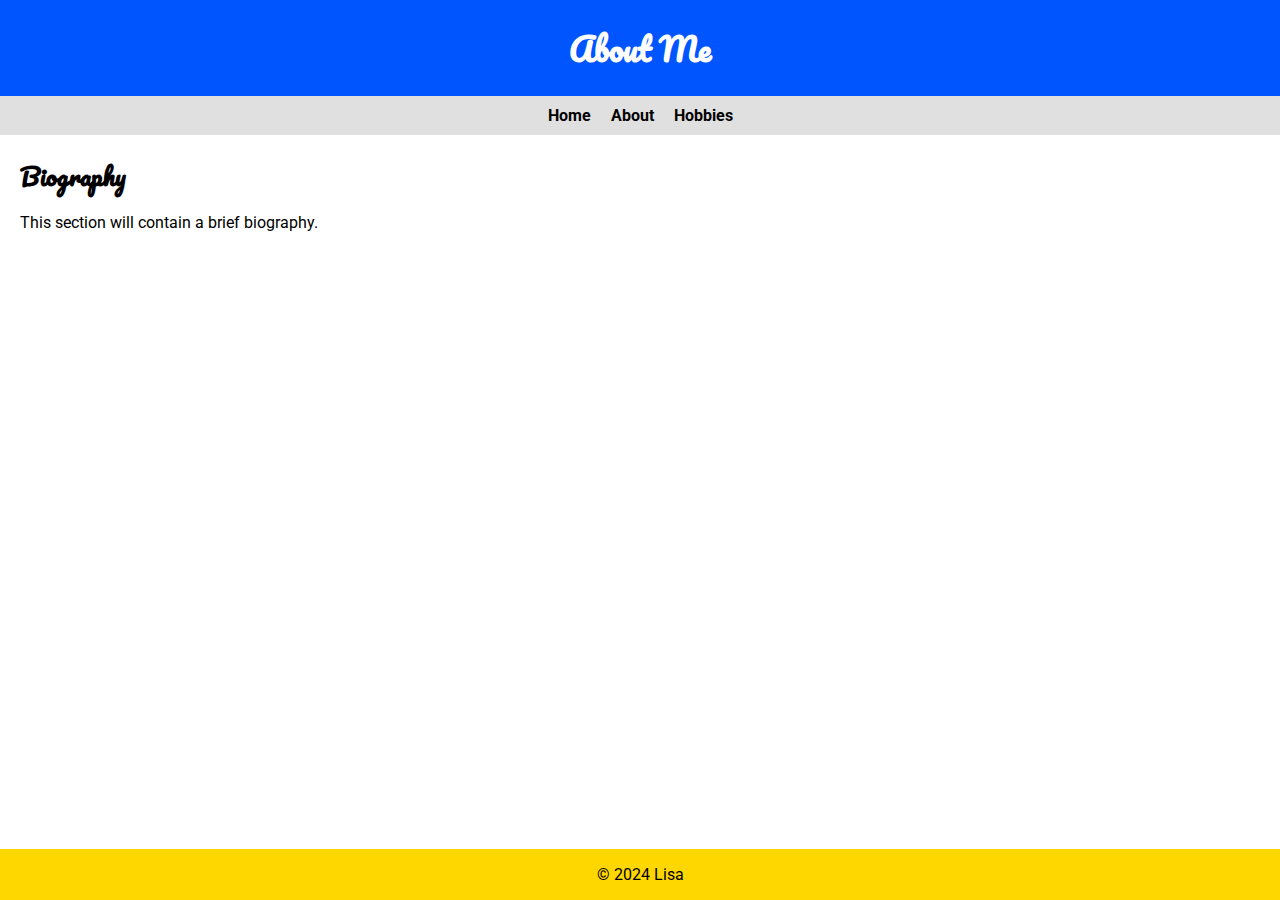
==== about.html @ a9e29b8d "setup and finished bio pages" ====
<!DOCTYPE html>
<html lang="en">
  <head>
    <meta charset="UTF-8" />
    <meta name="viewport" content="width=device-width, initial-scale=1.0" />
    <title>About Me</title>
    <link href="https://fonts.googleapis.com/css?family=Pacifico|Roboto&display=swap" rel="stylesheet">
    <link rel="stylesheet" href="css/style.css" />
  </head>
  <body>
    <div id="container">
      <header>
        <h1>About Me</h1>
      </header>
      <nav>
        <ul>
          <li><a href="index.html">Home</a></li>
          <li><a href="about.html">About</a></li>
          <li><a href="hobbies.html">Hobbies</a></li>
        </ul>
      </nav>
      <main>
        <h2>Biography</h2>
        <p>This section will contain a brief biography.</p>
      </main>
      <footer>
        <p>&copy; 2024 Lisa</p>
      </footer>
    </div>
  </body>
</html>
---- css/style.css ----
html {
  height: 100%;
}

body {
  display: flex;
  flex-direction: column;
  min-height: 100vh;
  margin: 0;
  font-family: 'Roboto', sans-serif;
  background-color: #ffffff; 
}

header {
  background-color: #0055ff; 
  color: #ffffff; 
  padding: 20px;
  text-align: center;
  font-family: 'Pacifico', cursive;
}

nav {
  display: flex;
  justify-content: center;
  padding: 10px 0;
  background-color: #e0e0e0; 
}

nav ul {
  list-style-type: none;
  padding: 0;
  margin: 0;
  display: flex;
}

nav ul li {
  margin: 0 10px;
}

a {
  text-decoration: none;
  color: #000000; 
  font-weight: bold;
}

#container {
  flex: 1;
  display: flex;
  flex-direction: column;
}

main {
  flex: 1;
  padding: 20px;
}

h1, h2, h3 {
  font-family: 'Pacifico', cursive;
  margin: 0;
}

footer {
  background-color: #ffd700;
  color: #000;
  text-align: center;
  /* padding: 10px; */
  margin-top: auto; 
  font-family: 'Roboto', sans-serif; 
}
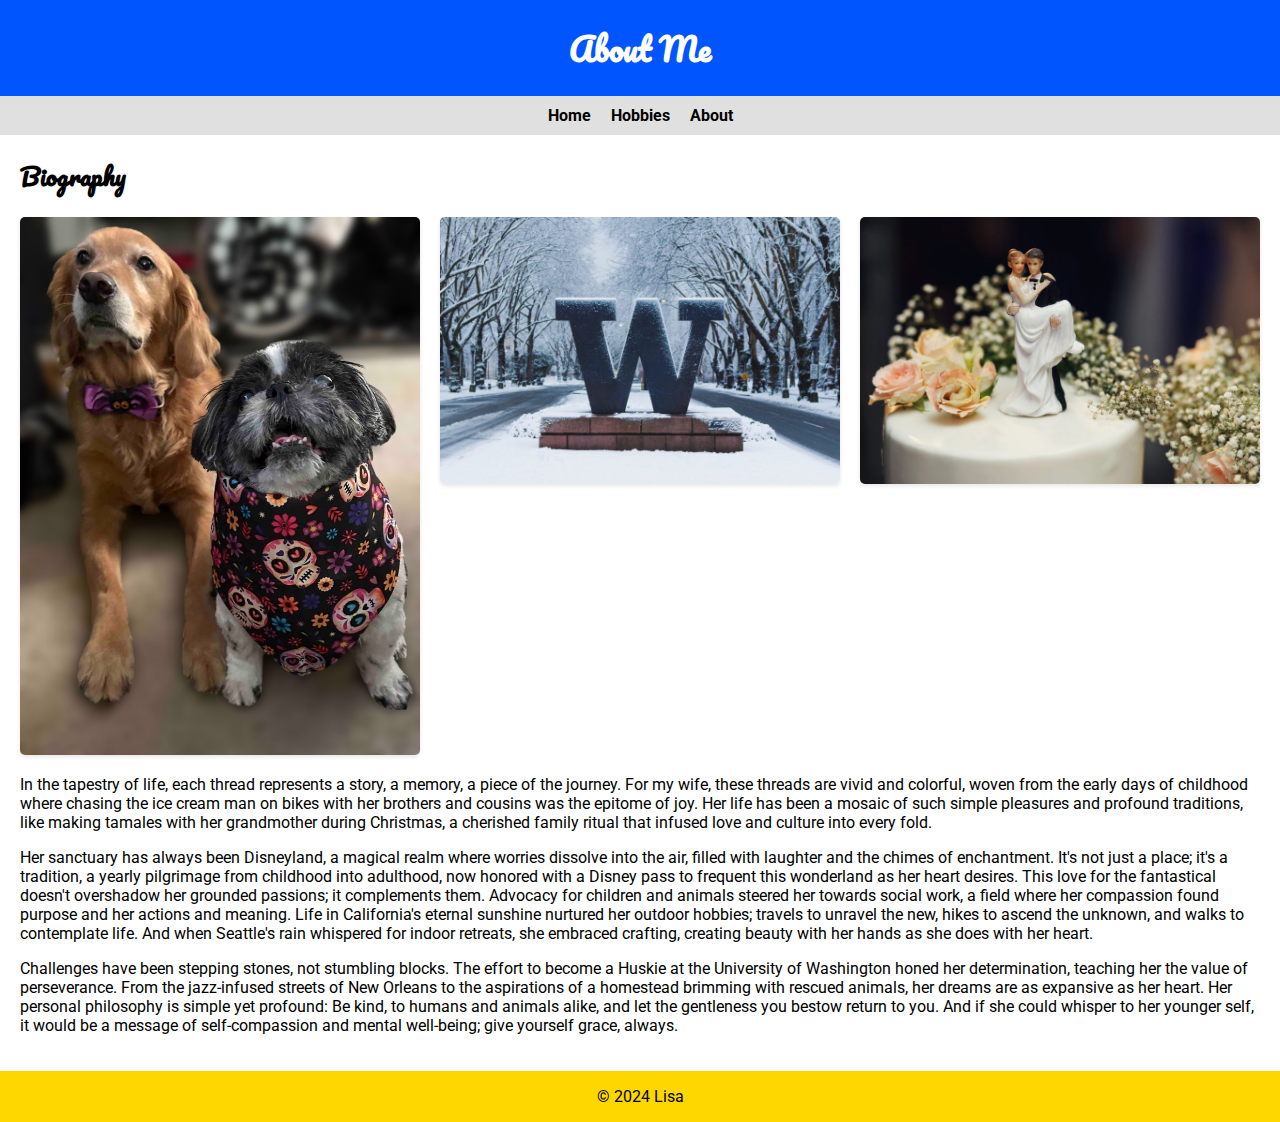
==== commit c9db2031: "added photos and some styling" ====
--- a/about.html
+++ b/about.html
@@ -4,7 +4,10 @@
     <meta charset="UTF-8" />
     <meta name="viewport" content="width=device-width, initial-scale=1.0" />
     <title>About Me</title>
-    <link href="https://fonts.googleapis.com/css?family=Pacifico|Roboto&display=swap" rel="stylesheet">
+    <link
+      href="https://fonts.googleapis.com/css?family=Pacifico|Roboto&display=swap"
+      rel="stylesheet"
+    />
     <link rel="stylesheet" href="css/style.css" />
   </head>
   <body>
@@ -15,13 +18,66 @@
       <nav>
         <ul>
           <li><a href="index.html">Home</a></li>
+          <li><a href="hobbies.html">Hobbies</a></li>
           <li><a href="about.html">About</a></li>
-          <li><a href="hobbies.html">Hobbies</a></li>
         </ul>
       </nav>
       <main>
         <h2>Biography</h2>
-        <p>This section will contain a brief biography.</p>
+        <div class="image-gallery">
+          <img
+            src="assets/accomplishments/buttheads.jpg"
+            alt="Dogs"
+            class="about-image"
+          />
+          <img
+            src="assets/accomplishments/uw.jpeg"
+            alt="University of Washington"
+            class="about-image"
+          />
+          <img
+            src="assets/accomplishments/weddingcake.jpeg"
+            alt="Wedding Cake"
+            class="about-image"
+          />
+        </div>
+        <p>
+          In the tapestry of life, each thread represents a story, a memory, a
+          piece of the journey. For my wife, these threads are vivid and
+          colorful, woven from the early days of childhood where chasing the ice
+          cream man on bikes with her brothers and cousins was the epitome of
+          joy. Her life has been a mosaic of such simple pleasures and profound
+          traditions, like making tamales with her grandmother during Christmas,
+          a cherished family ritual that infused love and culture into every
+          fold.
+        </p>
+        <p>
+          Her sanctuary has always been Disneyland, a magical realm where
+          worries dissolve into the air, filled with laughter and the chimes of
+          enchantment. It's not just a place; it's a tradition, a yearly
+          pilgrimage from childhood into adulthood, now honored with a Disney
+          pass to frequent this wonderland as her heart desires. This love for
+          the fantastical doesn't overshadow her grounded passions; it
+          complements them. Advocacy for children and animals steered her
+          towards social work, a field where her compassion found purpose and
+          her actions and meaning. Life in California's eternal sunshine
+          nurtured her outdoor hobbies; travels to unravel the new, hikes to
+          ascend the unknown, and walks to contemplate life. And when Seattle's
+          rain whispered for indoor retreats, she embraced crafting, creating
+          beauty with her hands as she does with her heart.
+        </p>
+        <p>
+          Challenges have been stepping stones, not stumbling blocks. The effort
+          to become a Huskie at the University of Washington honed her
+          determination, teaching her the value of perseverance. From the
+          jazz-infused streets of New Orleans to the aspirations of a homestead
+          brimming with rescued animals, her dreams are as expansive as her
+          heart. Her personal philosophy is simple yet profound: Be kind, to
+          humans and animals alike, and let the gentleness you bestow return to
+          you. And if she could whisper to her younger self, it would be a
+          message of self-compassion and mental well-being; give yourself grace,
+          always.
+        </p>
       </main>
       <footer>
         <p>&copy; 2024 Lisa</p>
--- a/css/style.css
+++ b/css/style.css
@@ -67,3 +67,42 @@
   margin-top: auto; 
   font-family: 'Roboto', sans-serif; 
 }
+
+.bio-image {
+  display: block;
+  max-width: 10%;
+  height: auto;
+  margin: 20px auto; 
+  border: 2px solid #ccc; 
+  box-shadow: 0 4px 8px rgba(0,0,0,0.1);
+}
+
+.hobby-gallery {
+  display: grid;
+  grid-template-columns: repeat(auto-fit, minmax(250px, 1fr));
+  gap: 20px;
+  padding: 20px;
+}
+
+.hobby-image {
+  width: 100%;
+  height: auto;
+  border-radius: 10px; 
+  box-shadow: 0 4px 8px rgba(0,0,0,0.1); 
+}
+
+.image-gallery {
+  display: grid;
+  grid-template-columns: repeat(auto-fit, minmax(200px, 1fr));
+  gap: 20px;
+  margin: 20px 0;
+}
+
+.about-image {
+  width: 100%;
+  height: auto;
+  border-radius: 5px; 
+  box-shadow: 0 2px 4px rgba(0,0,0,0.1); 
+}
+
+
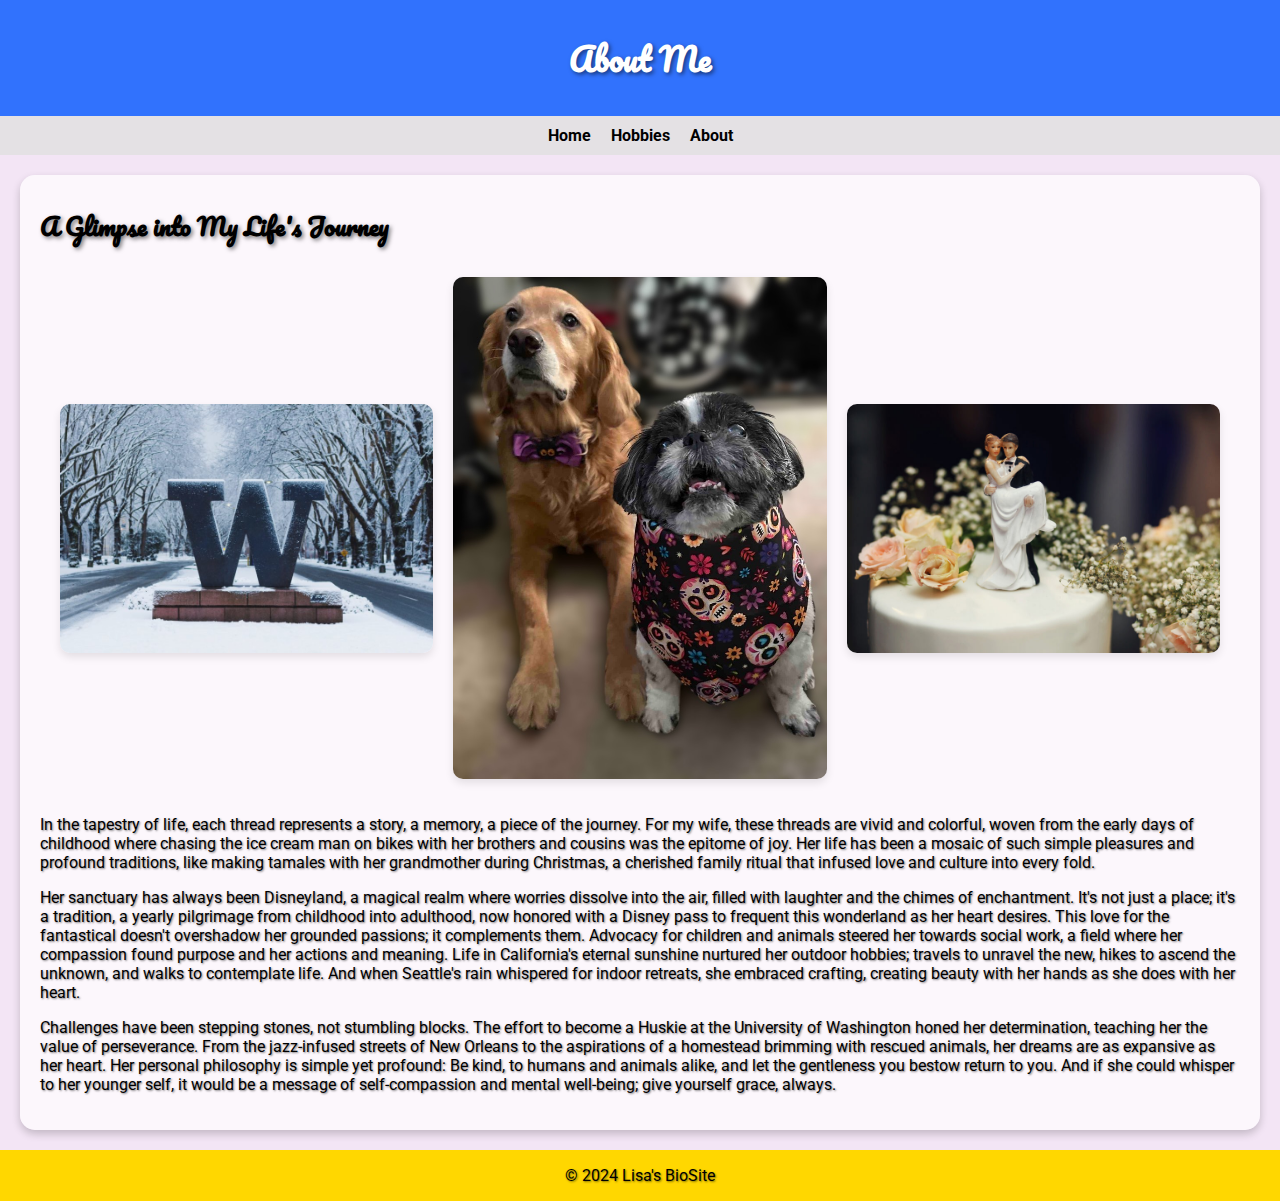
==== commit 40a573be: "Added final touches" ====
--- a/about.html
+++ b/about.html
@@ -23,16 +23,16 @@
         </ul>
       </nav>
       <main>
-        <h2>Biography</h2>
+        <h2>A Glimpse into My Life's Journey</h2>
         <div class="image-gallery">
+          <img
+            src="assets/accomplishments/uw.jpeg"
+            alt="University of Washington"
+            class="about-image"
+          />
           <img
             src="assets/accomplishments/buttheads.jpg"
             alt="Dogs"
-            class="about-image"
-          />
-          <img
-            src="assets/accomplishments/uw.jpeg"
-            alt="University of Washington"
             class="about-image"
           />
           <img
@@ -80,7 +80,7 @@
         </p>
       </main>
       <footer>
-        <p>&copy; 2024 Lisa</p>
+        <p>&copy; 2024 Lisa's BioSite</p>
       </footer>
     </div>
   </body>
--- a/css/style.css
+++ b/css/style.css
@@ -8,12 +8,16 @@
   min-height: 100vh;
   margin: 0;
   font-family: 'Roboto', sans-serif;
-  background-color: #ffffff; 
+  background-color: #f3e5f5;
+  background-image: url('assets/disney-castle-background.jpg');
+  background-size: cover;
+  background-position: center;
+  color: #000; /* Improved readability */
 }
 
 header {
-  background-color: #0055ff; 
-  color: #ffffff; 
+  background-color: rgba(0, 85, 255, 0.8); /* Semi-transparent for layering effect */
+  color: #ffffff;
   padding: 20px;
   text-align: center;
   font-family: 'Pacifico', cursive;
@@ -23,7 +27,7 @@
   display: flex;
   justify-content: center;
   padding: 10px 0;
-  background-color: #e0e0e0; 
+  background-color: rgba(224, 224, 224, 0.8); /* Semi-transparent */
 }
 
 nav ul {
@@ -39,7 +43,7 @@
 
 a {
   text-decoration: none;
-  color: #000000; 
+  color: #000000;
   font-weight: bold;
 }
 
@@ -52,57 +56,51 @@
 main {
   flex: 1;
   padding: 20px;
+  background: rgba(255, 255, 255, 0.7); /* Semi-transparent white background for content */
+  margin: 20px;
+  border-radius: 15px;
+  box-shadow: 0 4px 8px rgba(0,0,0,0.2); /* Soft shadow for depth */
 }
 
 h1, h2, h3 {
   font-family: 'Pacifico', cursive;
-  margin: 0;
+  text-shadow: 2px 2px 4px rgba(0,0,0,0.5); /* Text shadow for readability */
+  margin: 10px 0;
+}
+
+p {
+  text-shadow: 1px 1px 2px rgba(0,0,0,0.5); /* Subtle shadow for paragraph text */
 }
 
 footer {
   background-color: #ffd700;
   color: #000;
   text-align: center;
-  /* padding: 10px; */
-  margin-top: auto; 
-  font-family: 'Roboto', sans-serif; 
+  padding: 0px;
+  margin-top: auto;
+  font-family: 'Roboto', sans-serif;
 }
 
 .bio-image {
   display: block;
-  max-width: 10%;
+  max-width: 15%;
   height: auto;
-  margin: 20px auto; 
-  border: 2px solid #ccc; 
+  margin: 20px auto;
+  border: 2px solid #ccc;
   box-shadow: 0 4px 8px rgba(0,0,0,0.1);
 }
 
-.hobby-gallery {
+.hobby-gallery, .image-gallery {
   display: grid;
   grid-template-columns: repeat(auto-fit, minmax(250px, 1fr));
   gap: 20px;
   padding: 20px;
+  align-items: center;
 }
 
-.hobby-image {
+.hobby-image, .about-image {
   width: 100%;
   height: auto;
-  border-radius: 10px; 
-  box-shadow: 0 4px 8px rgba(0,0,0,0.1); 
+  border-radius: 10px;
+  box-shadow: 0 4px 8px rgba(0,0,0,0.1);
 }
-
-.image-gallery {
-  display: grid;
-  grid-template-columns: repeat(auto-fit, minmax(200px, 1fr));
-  gap: 20px;
-  margin: 20px 0;
-}
-
-.about-image {
-  width: 100%;
-  height: auto;
-  border-radius: 5px; 
-  box-shadow: 0 2px 4px rgba(0,0,0,0.1); 
-}
-
-
